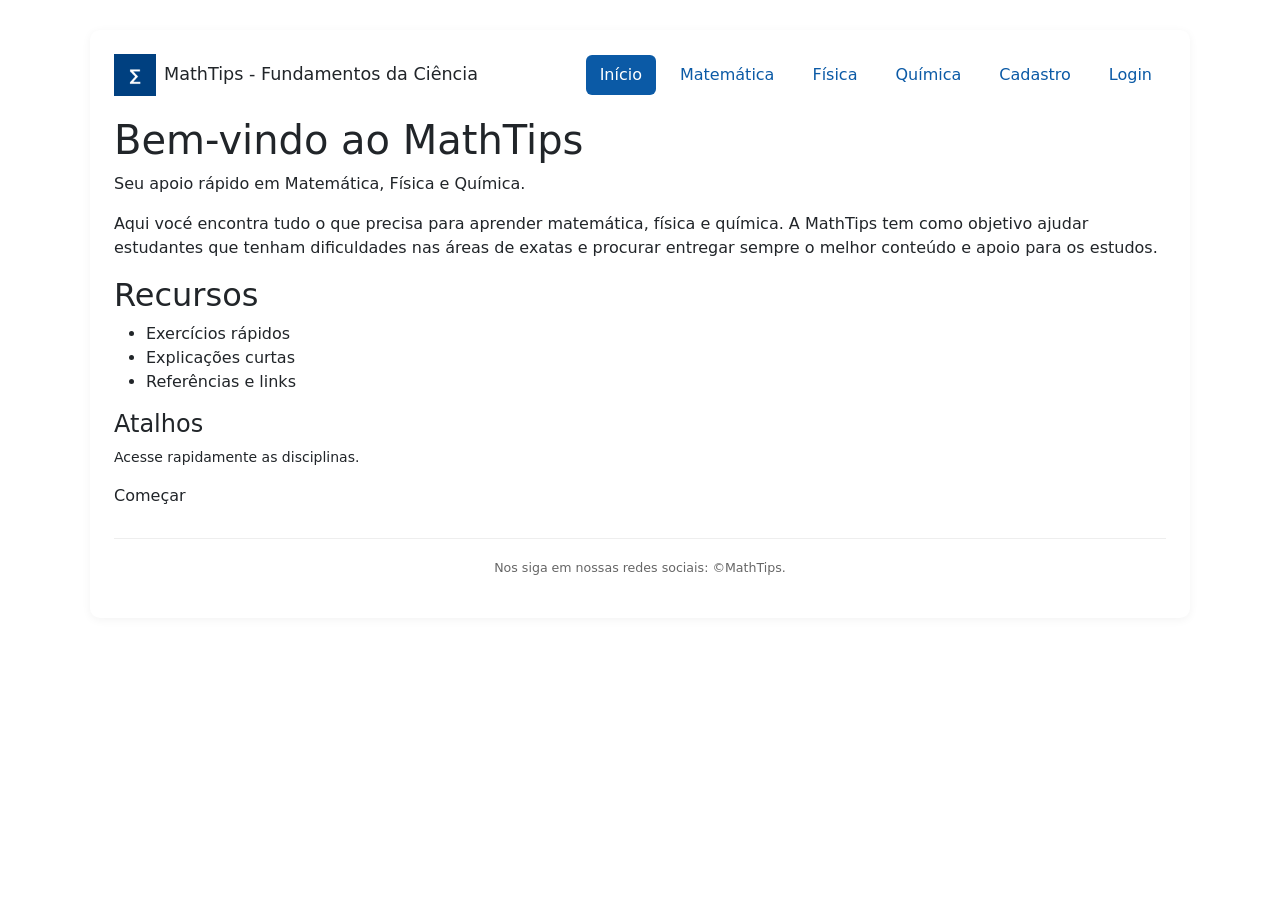
==== MathTips/index.html @ 75007599 "html" ====
<!DOCTYPE html>
<html lang="pt-br">
<head>
    <!-- Comentário: Head padronizado para index -->
    <meta charset="UTF-8">
    <meta http-equiv="Content-Type" content="text/html; charset=utf-8">
    <meta name="viewport" content="width=device-width, initial-scale=1.0">
    <title>MathTips - Início</title>
    <link rel="icon" href="img/favicon.png">
    <link rel="stylesheet" href="css/style.css" />
    <link href="https://fonts.googleapis.com/css2?family=Montserrat:wght@400;700&display=swap" rel="stylesheet">
    <link href="https://cdn.jsdelivr.net/npm/bootstrap@5.3.8/dist/css/bootstrap.min.css" rel="stylesheet" integrity="sha384-sRIl4kxILFvY47J16cr9ZwB07vP4J8+LH7qKQnuqkuIAvNWLzeN8tE5YBujZqJLB" crossorigin="anonymous">
    <script src="https://cdn.jsdelivr.net/npm/bootstrap@5.3.8/dist/js/bootstrap.bundle.min.js" integrity="sha384-FKyoEForCGlyvwx9Hj09JcYn3nv7wiPVlz7YYwJrWVcXK/BmnVDxM+D2scQbITxI" crossorigin="anonymous"></script>
</head>
<body>
<div class="site-wrap">
<header class="main-header">
    <div class="logo">
        <img src="img/icon-math.png" alt="logo">
        <h1>MathTips - Fundamentos da Ciência</h1>
    </div>
    <nav class="main-nav" aria-label="Navegação principal">
        <a href="index.html" class="nav-link active">Início</a>
        <a href="html/matematica.html" class="nav-link">Matemática</a>
        <a href="html/fisica.html" class="nav-link">Física</a>
        <a href="html/quimica.html" class="nav-link">Química</a>
        <a href="html/cadastro.html" class="nav-link">Cadastro</a>
        <a href="html/login.html" class="nav-link">Login</a>
    </nav>
</header>
<main>
<div class="content">
<article>
<h1>Bem-vindo ao MathTips</h1>
<p class="strong">Seu apoio rápido em Matemática, Física e Química.</p>
<p>Aqui vocé encontra tudo o que precisa para aprender matemática, física e química. A MathTips tem como objetivo
    ajudar estudantes que tenham dificuldades nas áreas de exatas e procurar entregar sempre o melhor conteúdo e apoio para os estudos.
</p>
<section>
    <h2>Recursos</h2>
    <ul class="topicos-lista">
        <li>Exercícios rápidos</li>
        <li>Explicações curtas</li>
        <li>Referências e links</li>
    </ul>
</section>
</article>
</div>
<aside class="side">
    <h4>Atalhos</h4>
    <p class="small">Acesse rapidamente as disciplinas.</p>
    <div class="btn-div">Começar</div>
</aside>

</main>
<footer>
    <!-- Comentário: Rodapé padrão para todas as páginas -->
    <p class="small center">Nos siga em nossas redes sociais: ©MathTips.</p>
</footer>
</div> <!-- site-wrap -->
</body>
</html>
---- MathTips/css/style.css ----
@font-face {
  font-family: 'LocalRadical';
  src: url('../fontes/TheRadicalSign-g09Y.ttf') format('truetype');
}

:root {
  --primary: #0b5aa6;
  --accent: #f39c12;
  --bg: #f4f6fb;
  --card: #ffffff;
  --text: #222;
  --muted: #666;
  --maxw: 1100px;
}

* { box-sizing: border-box; }

body {
  margin: 0;
  font-family: 'Montserrat', Arial, sans-serif;
  background: var(--bg);
  color: var(--text);
}

.site-wrap {
  max-width: var(--maxw);
  width: 95%;
  margin: 30px auto;
  background: var(--card);
  border-radius: 10px;
  padding: 24px;
  box-shadow: 0 2px 10px rgba(0,0,0,0.05);
}

header.main-header {
  display: flex;
  align-items: center;
  justify-content: space-between;
  gap: 10px;
  margin-bottom: 20px;
}

.logo {
  display: flex;
  align-items: center;
  gap: 8px;
}

.logo img {
  width: 42px;
  height: 42px;
}

.logo h1 {
  font-size: 1.1rem;
  margin: 0;
}

.menu-toggle {
  display: none;
  font-size: 1.8rem;
  cursor: pointer;
  user-select: none;
  transition: 0.3s;
}

.menu-toggle:hover {
  color: var(--primary);
}

nav.main-nav {
  display: flex;
  gap: 10px;
  transition: all 0.4s ease;
}

nav.main-nav a {
  padding: 8px 14px;
  text-decoration: none;
  color: var(--primary);
  border-radius: 6px;
  transition: 0.3s;
  display: flex;
  align-items: center;
  gap: 6px;
}

nav.main-nav a:hover {
  background: rgba(11, 90, 166, 0.1);
}

nav.main-nav a.active {
  background: var(--primary);
  color: #fff;
}

/* Animações */
@keyframes slideIn {
  from { transform: translateX(-100%); opacity: 0; }
  to { transform: translateX(0); opacity: 1; }
}

/* Estilo Mobile */
@media (max-width: 850px) {
  .menu-toggle { display: block; }

  nav.main-nav {
    position: fixed;
    top: 0;
    left: -250px;
    width: 230px;
    height: 100%;
    flex-direction: column;
    background: #fff;
    box-shadow: 4px 0 10px rgba(0,0,0,0.1);
    padding: 20px;
    z-index: 999;
  }

  nav.main-nav.open {
    left: 0;
    animation: slideIn 0.4s ease forwards;
  }

  nav.main-nav a {
    padding: 12px;
    font-size: 1.1rem;
  }

  body.menu-open {
    overflow: hidden;
  }
}

main {
  animation: fadeIn 0.6s ease;
}

@keyframes fadeIn {
  from { opacity: 0; transform: translateY(10px); }
  to { opacity: 1; transform: translateY(0); }
}

footer {
  margin-top: 30px;
  padding-top: 20px;
  border-top: 1px solid #eee;
  text-align: center;
  color: var(--muted);
  font-size: 0.9rem;
}
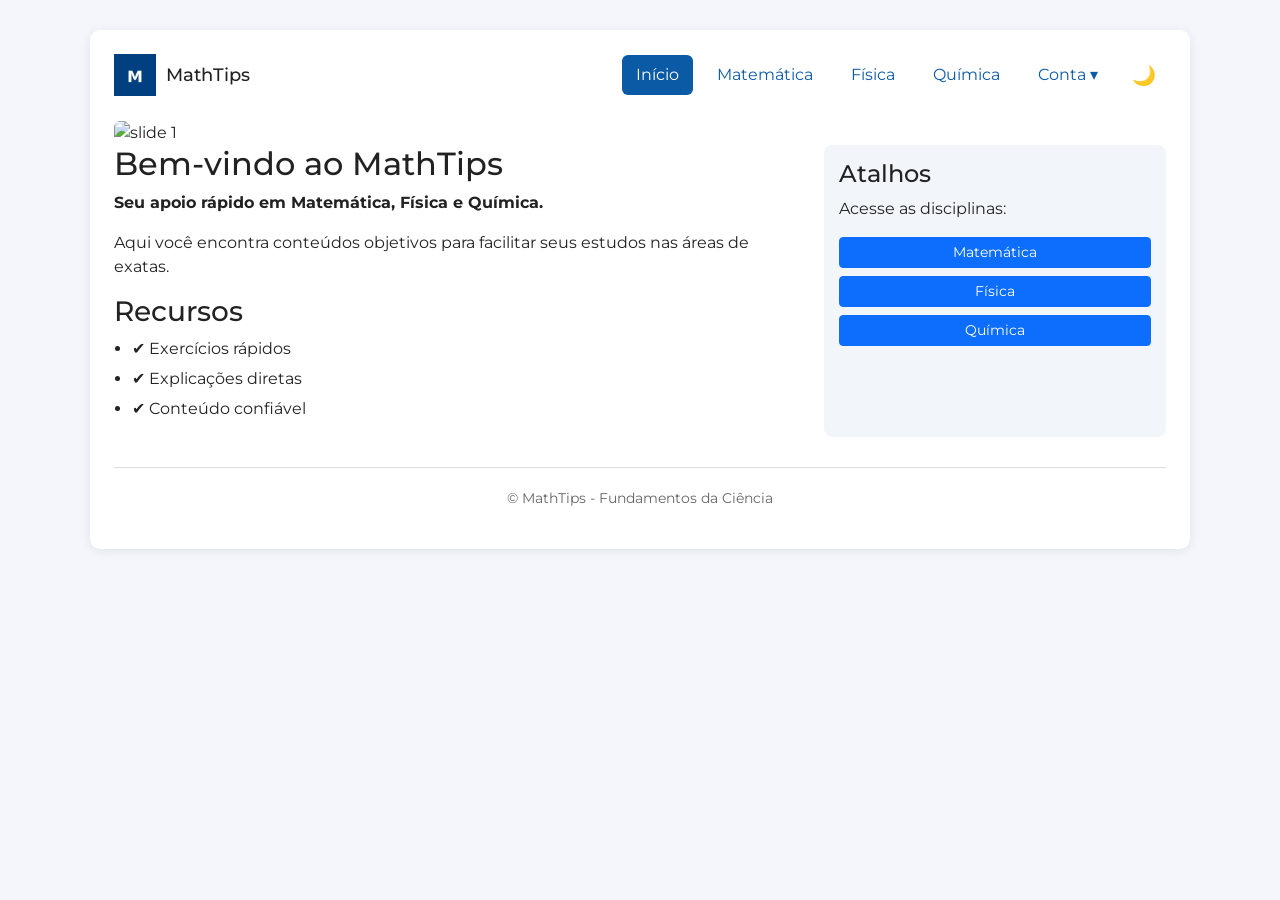
==== commit fc254532: "html" ====
--- a/MathTips/index.html
+++ b/MathTips/index.html
@@ -1,62 +1,162 @@
 <!DOCTYPE html>
 <html lang="pt-br">
-<head>
-    <!-- Comentário: Head padronizado para index -->
-    <meta charset="UTF-8">
-    <meta http-equiv="Content-Type" content="text/html; charset=utf-8">
-    <meta name="viewport" content="width=device-width, initial-scale=1.0">
-    <title>MathTips - Início</title>
-    <link rel="icon" href="img/favicon.png">
-    <link rel="stylesheet" href="css/style.css" />
-    <link href="https://fonts.googleapis.com/css2?family=Montserrat:wght@400;700&display=swap" rel="stylesheet">
-    <link href="https://cdn.jsdelivr.net/npm/bootstrap@5.3.8/dist/css/bootstrap.min.css" rel="stylesheet" integrity="sha384-sRIl4kxILFvY47J16cr9ZwB07vP4J8+LH7qKQnuqkuIAvNWLzeN8tE5YBujZqJLB" crossorigin="anonymous">
-    <script src="https://cdn.jsdelivr.net/npm/bootstrap@5.3.8/dist/js/bootstrap.bundle.min.js" integrity="sha384-FKyoEForCGlyvwx9Hj09JcYn3nv7wiPVlz7YYwJrWVcXK/BmnVDxM+D2scQbITxI" crossorigin="anonymous"></script>
-</head>
-<body>
-<div class="site-wrap">
-<header class="main-header">
-    <div class="logo">
-        <img src="img/icon-math.png" alt="logo">
-        <h1>MathTips - Fundamentos da Ciência</h1>
-    </div>
-    <nav class="main-nav" aria-label="Navegação principal">
-        <a href="index.html" class="nav-link active">Início</a>
-        <a href="html/matematica.html" class="nav-link">Matemática</a>
-        <a href="html/fisica.html" class="nav-link">Física</a>
-        <a href="html/quimica.html" class="nav-link">Química</a>
-        <a href="html/cadastro.html" class="nav-link">Cadastro</a>
-        <a href="html/login.html" class="nav-link">Login</a>
-    </nav>
-</header>
-<main>
-<div class="content">
-<article>
-<h1>Bem-vindo ao MathTips</h1>
-<p class="strong">Seu apoio rápido em Matemática, Física e Química.</p>
-<p>Aqui vocé encontra tudo o que precisa para aprender matemática, física e química. A MathTips tem como objetivo
-    ajudar estudantes que tenham dificuldades nas áreas de exatas e procurar entregar sempre o melhor conteúdo e apoio para os estudos.
-</p>
-<section>
-    <h2>Recursos</h2>
-    <ul class="topicos-lista">
-        <li>Exercícios rápidos</li>
-        <li>Explicações curtas</li>
-        <li>Referências e links</li>
-    </ul>
-</section>
-</article>
-</div>
-<aside class="side">
-    <h4>Atalhos</h4>
-    <p class="small">Acesse rapidamente as disciplinas.</p>
-    <div class="btn-div">Começar</div>
-</aside>
+    <head>
+        <!-- Head padronizado -->
+        <meta charset="UTF-8" />
+        <meta name="viewport" content="width=device-width, initial-scale=1.0" />
 
-</main>
-<footer>
-    <!-- Comentário: Rodapé padrão para todas as páginas -->
-    <p class="small center">Nos siga em nossas redes sociais: ©MathTips.</p>
-</footer>
-</div> <!-- site-wrap -->
-</body>
+        <title>MathTips - Início</title>
+        <link rel="icon" href="img/favicon.png" />
+
+        <!-- Fonte -->
+        <link
+            href="https://fonts.googleapis.com/css2?family=Montserrat:wght@400;700&display=swap"
+            rel="stylesheet"
+        />
+
+        <!-- Bootstrap -->
+        <link
+            href="https://cdn.jsdelivr.net/npm/bootstrap@5.3.8/dist/css/bootstrap.min.css"
+            rel="stylesheet"
+        />
+
+        <!-- CSS principal -->
+        <link rel="stylesheet" href="css/style.css" />
+    </head>
+
+    <body>
+        <div class="site-wrap">
+            <!-- HEADER -->
+            <header class="main-header">
+                <div class="logo">
+                    <img src="img/favicon.png" alt="logo" />
+                    <h1>MathTips</h1>
+                </div>
+
+                <!-- BOTÃO HAMBÚRGUER -->
+                <div class="menu-toggle" onclick="toggleMenu()">☰</div>
+
+                <!-- NAV -->
+                <nav
+                    class="main-nav"
+                    id="mainNav"
+                    aria-label="Navegação principal"
+                >
+                    <a href="index.html" class="active">Início</a>
+                    <a href="html/matematica.html">Matemática</a>
+                    <a href="html/fisica.html">Física</a>
+                    <a href="html/quimica.html">Química</a>
+
+                    <!-- DROPDOWN -->
+                    <div class="dropdown">
+                        <a class="dropbtn">Conta ▾</a>
+                        <div class="dropdown-content">
+                            <a href="html/cadastro.html">Cadastro</a>
+                            <a href="html/login.html">Login</a>
+                        </div>
+                    </div>
+
+                    <!-- DARK MODE -->
+                    <button
+                        id="darkModeToggle"
+                        class="dark-toggle"
+                        title="Alternar modo escuro"
+                    >
+                        🌙
+                    </button>
+                </nav>
+            </header>
+
+            <!-- CAROUSEL -->
+            <div
+                id="carouselExample"
+                class="carousel slide mt-4"
+                data-bs-ride="carousel"
+            >
+                <div class="carousel-inner rounded">
+                    <div class="carousel-item active">
+                        <img
+                            src="img/slide1.jpg"
+                            class="d-block w-100"
+                            alt="slide 1"
+                        />
+                    </div>
+                    <div class="carousel-item">
+                        <img
+                            src="img/slide2.jpg"
+                            class="d-block w-100"
+                            alt="slide 2"
+                        />
+                    </div>
+                    <div class="carousel-item">
+                        <img
+                            src="img/slide3.jpg"
+                            class="d-block w-100"
+                            alt="slide 3"
+                        />
+                    </div>
+                </div>
+            </div>
+
+            <!-- CONTEÚDO COM GRID -->
+            <main class="grid-layout">
+                <article class="content">
+                    <h2>Bem-vindo ao MathTips</h2>
+
+                    <p class="strong">
+                        Seu apoio rápido em Matemática, Física e Química.
+                    </p>
+
+                    <p>
+                        Aqui você encontra conteúdos objetivos para facilitar
+                        seus estudos nas áreas de exatas.
+                    </p>
+
+                    <section>
+                        <h3>Recursos</h3>
+                        <ul class="topicos-lista">
+                            <li>✔ Exercícios rápidos</li>
+                            <li>✔ Explicações diretas</li>
+                            <li>✔ Conteúdo confiável</li>
+                        </ul>
+                    </section>
+                </article>
+
+                <aside class="side">
+                    <h4>Atalhos</h4>
+                    <p>Acesse as disciplinas:</p>
+                    <a
+                        href="html/matematica.html"
+                        class="btn btn-primary btn-sm w-100 mb-2"
+                        >Matemática</a
+                    >
+                    <a
+                        href="html/fisica.html"
+                        class="btn btn-primary btn-sm w-100 mb-2"
+                        >Física</a
+                    >
+                    <a
+                        href="html/quimica.html"
+                        class="btn btn-primary btn-sm w-100"
+                        >Química</a
+                    >
+                </aside>
+            </main>
+
+            <!-- FOOTER -->
+            <footer>
+                <p class="small center">© MathTips - Fundamentos da Ciência</p>
+            </footer>
+        </div>
+
+        <!-- JS -->
+        <script src="https://cdn.jsdelivr.net/npm/bootstrap@5.3.8/dist/js/bootstrap.bundle.min.js"></script>
+
+        <script>
+            function toggleMenu() {
+                document.getElementById("mainNav").classList.toggle("open");
+            }
+        </script>
+        <script src="js/darkmode.js"></script>
+    </body>
 </html>
--- a/MathTips/css/style.css
+++ b/MathTips/css/style.css
@@ -1,151 +1,237 @@
 @font-face {
-  font-family: 'LocalRadical';
-  src: url('../fontes/TheRadicalSign-g09Y.ttf') format('truetype');
-}
-
+    font-family: "LocalRadical";
+    src: url("../fontes/TheRadicalSign-g09Y.ttf") format("truetype");
+}
+
+/* ================= VARIÁVEIS ================= */
 :root {
-  --primary: #0b5aa6;
-  --accent: #f39c12;
-  --bg: #f4f6fb;
-  --card: #ffffff;
-  --text: #222;
-  --muted: #666;
-  --maxw: 1100px;
-}
-
-* { box-sizing: border-box; }
-
+    --primary: #0b5aa6;
+    --accent: #f39c12;
+    --bg: #f4f6fb;
+    --card: #ffffff;
+    --text: #222;
+    --muted: #666;
+    --nav-bg: #ffffff;
+}
+
+/* ================= DARK MODE ================= */
+body.dark {
+    --bg: #121212;
+    --card: #1e1e1e;
+    --text: #f1f1f1;
+    --muted: #aaa;
+    --nav-bg: #1b1b1b;
+}
+
+/* ================= RESET ================= */
+* {
+    box-sizing: border-box;
+}
+
+/* ================= BODY ================= */
 body {
-  margin: 0;
-  font-family: 'Montserrat', Arial, sans-serif;
-  background: var(--bg);
-  color: var(--text);
-}
-
+    margin: 0;
+    font-family: "Montserrat", Arial, sans-serif;
+    background: var(--bg);
+    color: var(--text);
+    line-height: 1.5;
+    transition: background 0.3s, color 0.3s;
+}
+
+/* ================= SITE ================= */
 .site-wrap {
-  max-width: var(--maxw);
-  width: 95%;
-  margin: 30px auto;
-  background: var(--card);
-  border-radius: 10px;
-  padding: 24px;
-  box-shadow: 0 2px 10px rgba(0,0,0,0.05);
-}
-
-header.main-header {
-  display: flex;
-  align-items: center;
-  justify-content: space-between;
-  gap: 10px;
-  margin-bottom: 20px;
+    max-width: 1100px;
+    width: 95%;
+    margin: 30px auto;
+    background: var(--card);
+    border-radius: 10px;
+    padding: 24px;
+    box-shadow: 0 2px 12px rgba(0, 0, 0, 0.08);
+    transition: background 0.3s;
+}
+
+/* ================= HEADER ================= */
+.main-header {
+    display: flex;
+    align-items: center;
+    justify-content: space-between;
+    gap: 15px;
+    margin-bottom: 25px;
 }
 
 .logo {
-  display: flex;
-  align-items: center;
-  gap: 8px;
+    display: flex;
+    align-items: center;
+    gap: 10px;
 }
 
 .logo img {
-  width: 42px;
-  height: 42px;
+    width: 42px;
 }
 
 .logo h1 {
-  font-size: 1.1rem;
-  margin: 0;
-}
-
+    font-size: 1.1rem;
+    margin: 0;
+}
+
+/* ================= MENU MOBILE ================= */
 .menu-toggle {
-  display: none;
-  font-size: 1.8rem;
-  cursor: pointer;
-  user-select: none;
-  transition: 0.3s;
-}
-
-.menu-toggle:hover {
-  color: var(--primary);
-}
-
-nav.main-nav {
-  display: flex;
-  gap: 10px;
-  transition: all 0.4s ease;
-}
-
-nav.main-nav a {
-  padding: 8px 14px;
-  text-decoration: none;
-  color: var(--primary);
-  border-radius: 6px;
-  transition: 0.3s;
-  display: flex;
-  align-items: center;
-  gap: 6px;
-}
-
-nav.main-nav a:hover {
-  background: rgba(11, 90, 166, 0.1);
-}
-
-nav.main-nav a.active {
-  background: var(--primary);
-  color: #fff;
-}
-
-/* Animações */
-@keyframes slideIn {
-  from { transform: translateX(-100%); opacity: 0; }
-  to { transform: translateX(0); opacity: 1; }
-}
-
-/* Estilo Mobile */
+    display: none;
+    font-size: 1.8rem;
+    cursor: pointer;
+}
+
+/* ================= NAVBAR ================= */
+.main-nav {
+    display: flex;
+    align-items: center;
+    gap: 10px;
+}
+
+.main-nav a {
+    text-decoration: none;
+    padding: 8px 14px;
+    border-radius: 6px;
+    color: var(--primary);
+    transition: background 0.3s, color 0.3s;
+}
+
+/* Melhora a visibilidade dos links no modo dark */
+body.dark .main-nav a {
+    color: #4a9eff;
+}
+
+.main-nav a:hover {
+    background: rgba(11, 90, 166, 0.15);
+}
+
+.main-nav a.active {
+    background: var(--primary);
+    color: #fff;
+}
+
+/* ================= DROPDOWN ================= */
+.dropdown {
+    position: relative;
+}
+
+.dropbtn {
+    cursor: pointer;
+}
+
+.dropdown-content {
+    display: none;
+    position: absolute;
+    top: 110%;
+    background: var(--nav-bg);
+    min-width: 140px;
+    border-radius: 6px;
+    box-shadow: 0 4px 10px rgba(0, 0, 0, 0.2);
+    z-index: 10;
+}
+
+.dropdown-content a {
+    display: block;
+    padding: 10px;
+    color: var(--text);
+}
+
+.dropdown:hover .dropdown-content {
+    display: block;
+}
+
+/* ================= GRID ================= */
+.grid-layout {
+    display: grid;
+    grid-template-columns: 2fr 1fr;
+    gap: 25px;
+}
+
+/* ================= CONTENT ================= */
+.content h2 {
+    margin-top: 0;
+}
+
+.strong {
+    font-weight: bold;
+}
+
+.topicos-lista {
+    padding-left: 18px;
+}
+
+.topicos-lista li {
+    margin-bottom: 6px;
+}
+
+/* ================= ASIDE ================= */
+.side {
+    background: rgba(11, 90, 166, 0.05);
+    padding: 15px;
+    border-radius: 8px;
+    transition: background 0.3s;
+}
+
+body.dark .side {
+    background: #2a2a2a;
+}
+
+/* ================= FOOTER ================= */
+footer {
+    margin-top: 30px;
+    padding-top: 20px;
+    border-top: 1px solid #ddd;
+    text-align: center;
+    color: var(--muted);
+}
+
+body.dark footer {
+    border-top-color: #444;
+}
+
+/* ================= DARK MODE BUTTON ================= */
+.dark-toggle {
+    background: none;
+    border: none;
+    font-size: 1.2rem;
+    cursor: pointer;
+    padding: 6px 10px;
+    border-radius: 50%;
+    transition: background 0.3s;
+    display: inline-flex;
+    align-items: center;
+    justify-content: center;
+    vertical-align: middle;
+}
+
+.dark-toggle:hover {
+    background: rgba(11, 90, 166, 0.15);
+}
+
+/* ================= MOBILE ================= */
 @media (max-width: 850px) {
-  .menu-toggle { display: block; }
-
-  nav.main-nav {
-    position: fixed;
-    top: 0;
-    left: -250px;
-    width: 230px;
-    height: 100%;
-    flex-direction: column;
-    background: #fff;
-    box-shadow: 4px 0 10px rgba(0,0,0,0.1);
-    padding: 20px;
-    z-index: 999;
-  }
-
-  nav.main-nav.open {
-    left: 0;
-    animation: slideIn 0.4s ease forwards;
-  }
-
-  nav.main-nav a {
-    padding: 12px;
-    font-size: 1.1rem;
-  }
-
-  body.menu-open {
-    overflow: hidden;
-  }
-}
-
-main {
-  animation: fadeIn 0.6s ease;
-}
-
-@keyframes fadeIn {
-  from { opacity: 0; transform: translateY(10px); }
-  to { opacity: 1; transform: translateY(0); }
-}
-
-footer {
-  margin-top: 30px;
-  padding-top: 20px;
-  border-top: 1px solid #eee;
-  text-align: center;
-  color: var(--muted);
-  font-size: 0.9rem;
-}
+    .menu-toggle {
+        display: block;
+    }
+
+    .main-nav {
+        position: fixed;
+        top: 0;
+        left: -240px;
+        height: 100%;
+        width: 220px;
+        flex-direction: column;
+        background: var(--nav-bg);
+        padding: 20px;
+        transition: 0.3s;
+        z-index: 999;
+    }
+
+    .main-nav.open {
+        left: 0;
+    }
+
+    .grid-layout {
+        grid-template-columns: 1fr;
+    }
+}
